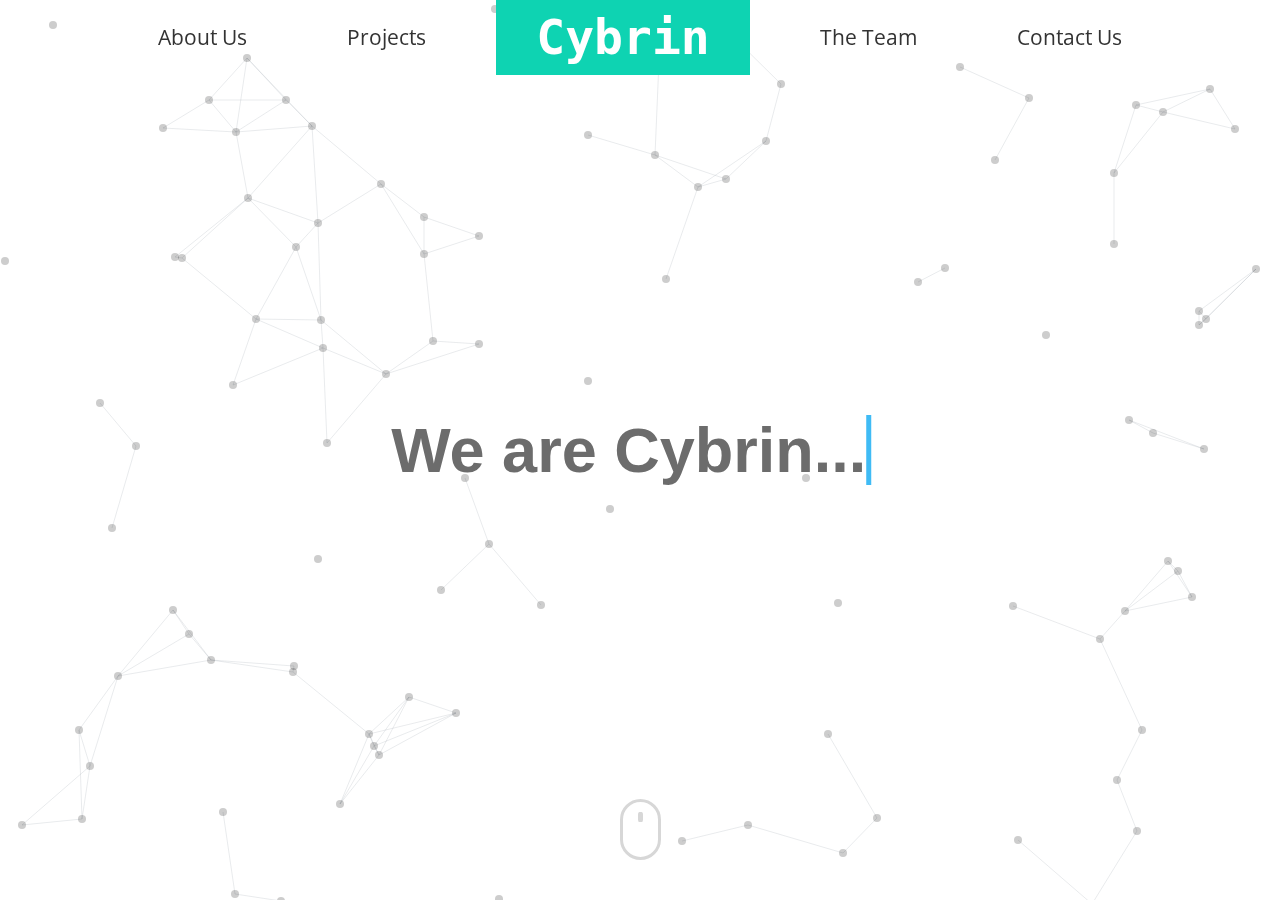
==== index.html @ 55068b62 "first commit" ====
<!DOCTYPE html>
<html>
<head>
    <meta charset="utf-8">
    <meta http-equiv="X-UA-Compatible" content="IE=edge">
    <title>Cybrin</title>
    <meta name="description" content="Cybrin is a student startup company.">
    
    <!-- Viewport meta tag for Responsive Web Design -->
    <meta name="viewport" content="width=device-width, initial-scale=1, minimal-ui">
    
    <!-- Open Graph meta tags -->
    <meta property="og:description" content="Cybrin is a student startup company for fulfilling all your technical needs.">
    <meta property="og:image" content="https://cybrin.com/img/logo.jpg">
    <meta property="og:url" content="https://cybrin.com">
    
    <!-- Font Awesome -->
    <link rel="stylesheet" href="https://pro.fontawesome.com/releases/v5.5.0/css/all.css" integrity="sha384-j8y0ITrvFafF4EkV1mPW0BKm6dp3c+J9Fky22Man50Ofxo2wNe5pT1oZejDH9/Dt" crossorigin="anonymous">
    
    <!-- Fonts -->
    <link href="https://fonts.googleapis.com/css?family=Open+Sans:400,600,700|Montserrat" rel="stylesheet" type="text/css" property="stylesheet" media="all">
    
    <!-- Favicon -->
    <link rel="icon" href="img/favicon.ico">
    <link rel="apple-touch-icon" href="img/favicon.ico">
    
    <!-- CSS -->
    <link rel="stylesheet" href="css/main.css" type="text/css">
    <link rel="stylesheet" href="css/nav.css" type="text/css">
    <link rel="stylesheet" href="css/footer-distributed.css" type="text/css">
    
    <!-- Global site tag (gtag.js) - Google Analytics -->
    <script async src="https://www.googletagmanager.com/gtag/js?id=UA-70143073-1"></script>
    <script>
        window.dataLayer = window.dataLayer || [];
        function gtag(){dataLayer.push(arguments);}
        gtag('js', new Date());
        
        gtag('config', 'UA-70143073-1');
    </script>
</head>


<body>
    <!-- Hamburger Menu (for mobile users) -->
    <div id="hamburger_a">
        <nav id="navigation_mobile_real">
            <i id="hamburger" class="fas fa-bars"></i>
        </nav>
        <div id="menu">
            <nav>
                <a class="anchor-links" onclick="scrollToElement('container1')">About Us</a>
                <a href="team.html">The Team</a>
                <a class="anchor-links" onclick="scrollToElement('container2')">Projects</a>
                <a class="anchor-links" onclick="scrollToElement('container3')">Achievements</a>
                <a class="anchor-links" onclick="scrollToElement('container4')">Contact Us</a>
                <a href="support.html">Support Us</a>
                <a href="support.html">Join Us</a>
            </nav>
    
        </div>
    </div>

    <!-- For Parallax Effect (Pure CSS) -->
    <div id="parallax-container">
    
    <!--==== NAVIGATION ====-->
    <!-- Logo -->
	<nav id="navigation_mobile">
    	<a id="pawankolhe_heading_mobile">Cybrin</a>
    </nav>
    
    <!-- Navigation Bar (for desktop browsers) -->
    <nav id="navigation">
        <a class="anchor-links" onclick="scrollToElement('container1')">About&nbsp;Us</a><!--
        --><a href="projects.html">Projects</a><!--
        --><a class="anchor-links" id="pawankolhe_heading">Cybrin</a><!--
        --><a href="team.html">The Team</a><!--
        --><a class="anchor-links" onclick="scrollToElement('container4')">Contact Us</a>

    </nav>
    
    <!--==== HEADER ====-->
    <header id="header">
    	<canvas id="canvas"></canvas>
    	
        <div id="header_quote">
            <p><a href="javascript:void(0)" class="typewrite" data-period="1200" data-type='[ "We are Cybrin...", "We hack real-world problems", "We are a student startup", "We fulfil your tech demands"]'><span class="wrap">We are Cybrin...</span></a><span class="cursor">&nbsp;</span></p>
        </div>
		<a onclick="scrollToElement('container1')">
			<div class="scroll-downs">
			  <div class="mousey">
				<div class="scroller"></div>
			  </div>
			</div>
		</a>
    </header>
    
    <!--==== ABOUT ME ====-->
    <div id="container1" class="container">
    	<div class="inner_container">
            <article class="article clearfix">
                <h2 class="title">About Us</h2><hr>
            	<img id="pawankolhe_img" alt="Cybrin" src="img/cybrin.png">
                <p>Hey there! We are <strong><span><span>Cybrin</span>&nbsp;<span></span></span></strong>, a student startup.</p><br>
				<p>We help you fulfil all your technical demands on-time and on-budget with perfection. Our multi-skilled team can make sure your products enhance your business. We care your business just like ours - Promise!</p>
				<br>
                <p>We hack real-world problems as one team!</p>
                <p>Get in touch at <a class="underline" id="aboutMeEmail" href="mailto:cybrintechnologies@gmail.com">contact@cybrin.com</a></p>
                <br>
                
                <!-- Other Profile Links -->
                <div class="buttonAboutMeBox">
                    <!-- LinkedIn -->
                    <a href="https://www.linkedin.com/in/kumaraguru7/" target="_blank"><button class="buttonAboutMe"><i class="fab fa-linkedin-in fa-lg"></i></button></a>
                    <!-- GitHub -->
				    <a href="https://github.com/hackyguru" target="_blank"><button class="buttonAboutMe"><i class="fab fa-github fa-lg"></i></button></a>
                    <a href="https://www.instagram.com/cybrintechnologies/" target="_blank" class="hideAt500"><button class="buttonAboutMe"><i class="fab fa-instagram fa-lg"></i></button></a>
                </div>
            </article>

            <!-- Parallax Images -->
            <div class="floating-icons" id="floatLayer1">
                <img src="img/icons/html-coding.svg" style="width: 400px;" />
            </div>
            <div class="floating-icons" id="floatLayer2">
                <img src="img/icons/binary-code.svg" style="width: 300px;" />
            </div>
        </div>
    </div>
    
    <!--==== MY DEV TOOLKIT ====-->
    <div id="container5" class="container">
    	<div class="inner_container">
            <article class="article clearfix">
                <h2 class="title">Appreciated By</h2><hr>
                <div class="boxes">
                    <div class="boxes_img">
                        <img class="padding_top" style="height: 80px;" src="img/icons/skcet.png">
                        <div class="overlay">&nbsp;</div>
                    </div>
                    <div class="boxes_text">
                    
                    </div>
                </div>

                <div class="boxes">
                    <div class="boxes_img">
                        <img class="padding_top" style="height: 80px;" src="img/icons/gov.png">
                        <div class="overlay">&nbsp;</div>
                    </div>
                    <div class="boxes_text">
                    
                    </div>
                </div>
				
				<!-- <div class="boxes">
                    <div class="boxes_img">
                        <img class="padding_top" style="height: 80px;" src="img/icons/react.png">
                        <div class="overlay">&nbsp;</div>
                    </div>
                    <div class="boxes_text">
                    	<p><b>Framework</b></p>
                    </div>
                </div> -->
                
                <div class="boxes">
                    <div class="boxes_img">
                        <img class="padding_top" style="height: 80px;" src="img/icons/nccipi.png">
                        <div class="overlay">&nbsp;</div>
                    </div>
                    <div class="boxes_text">
                    	
                    </div>
                </div>

                <div class="boxes">
                    <div class="boxes_img">
                        <img class="padding_top" style="height: 80px;" src="img/icons/github.png">
                        <div class="overlay">&nbsp;</div>
                    </div>
                    <div class="boxes_text">
                    	
                    </div>
                </div>


                <div class="boxes">
                    <div class="boxes_img">
                        <img class="padding_top" style="height: 80px;" src="img/icons/hackclub.png">
                        <div class="overlay">&nbsp;</div>
                    </div>
                    <div class="boxes_text">
                    	
                    </div>
                </div>
            </article>
            
       </div>
    </div>
    <!--==== PROJECTS ====-->
    <div id="container3" class="container">
    	<div class="inner_container">
        	<h2 class="title">Join us in #DevelopingIndianApps</h2><hr>
        	<div>
				<div class="box"><a href="https://bit.ly/2Vq2MyR"><img alt="#DevelopingIndianApps" src="img/Poster1.png"></a></div>
                <a href="https://bit.ly/2Vq2MyR">
                    <H1 style="color: aqua;">Register For #DevelopingIndianApps</H1>
        
            </div>

             <!-- Parallax Images -->
            <div class="floating-icons" id="floatLayer5">
                <img src="img/icons/medal.svg" style="width: 650px;" />
            </div>
            <div class="floating-icons" id="floatLayer6">
                <img src="img/icons/shining.svg" style="width: 250px;" />
            </div>
        </div>
    </div>
    
    <!--==== PROJECTS
    <div id="container2" class="container">
    	<div class="inner_container">
            <article class="article clearfix">
                <h2 class="title">Projects</h2><hr>

                <div class="boxes">
                    <div class="boxes_img">
                        <a href="https://gssoc.tech" target="_blank">
                            <img alt="Personal Website" src="img/projects/gssoc.jpg" width="300" height="300">
                            <div class="overlay">&nbsp;</div>
                        </a>
                    </div>
                    <div class="boxes_text">
                        <p>Website redesign with added features such as project search and profile lookup including score calculation based on data fetched from <b>Github REST API</b>.</p>
                    </div>
                </div>

                <div class="boxes">
                    <div class="boxes_img">
                        <a href="https://gssoc.tech" target="_blank">
                            <img alt="Personal Website" src="img/projects/gssoc.jpg" width="300" height="300">
                            <div class="overlay">&nbsp;</div>
                        </a>
                    </div>
                    <div class="boxes_text">
                        <p>Website redesign with added features such as project search and profile lookup including score calculation based on data fetched from <b>Github REST API</b>.</p>
                    </div>
                </div>
                <center><h1>And more...</h1></center>
                
            </article>

            Parallax Images
            <div class="floating-icons" id="floatLayer3">
                <img src="img/icons/rocket.svg" style="width: 1050px;" />
            </div>
            <div class="floating-icons" id="floatLayer4">
                <img src="img/icons/stars.svg" style="width: 300px;" />
            </div>
       </div>
    </div>
    
    ==== SKILLS ====-->
    <div id="container6" class="container">
    	<div class="inner_container">
            <article class="article clearfix">
                <h2 class="title">The Team</h2><hr>
				
				<div class="boxes_text">
					<p>We have an incredible team which is no less than a family - get to know us more! </p>
                </div>
                
                <a href="team.html">
                <div class="boxes">
                    <div class="boxes_text_light">
                    	<p><span>Know more about our team</span></p>
                    </div>
                </div>
                </a>
                <a href="join.html">
                    <div class="boxes">
                        <div class="boxes_text_light">
                            <p><span>Join us</span></p>
                        </div>
                    </div>
                </a>
                <a href="support.html">
                    <div class="boxes">
                        <div class="boxes_text_light">
                            <p><span>Support us</span></p>
                        </div>
                    </div>
                </a>

            
            <!-- Parallax Images -->
            <div class="floating-icons" id="floatLayer7">
                <img src="img/icons/skill.svg" style="width: 850px;" />
            </div>
        </div>
    </div>

    <div id="container4" class="container">
    	<div class="inner_container">
        
            <h2 class="title">Contact Me</h2><hr>
            
            <div class="grid-container">
                <div class="grid-child item-big">
                    <div class="grid-item-title">Message Me</div>
                    <div class="grid-item-content">
                        <form id="formRegister" name="formRegister" class="form-content" method="post" action="https://formspree.io/mvowbvaw">
                            <div class="form-row">
                                <div class="form-group">
                                    <label>Your Name</label>
                                    <input type="text" id="fm-name-1" name="_name" pattern="[a-zA-Z\s]+">
                                </div>
                                <div class="form-group">
                                    <label>Your Email*</label>
                                    <input type="email" id="fm-email" name="_replyto" pattern="[a-z0-9._%+-]+@[a-z0-9.-]+\.[a-z]{2,4}" required>
                                </div>
                            </div>
                            <div class="form-row">
                                <div class="form-group">
                                    <label>Message*</label>
                                    <textarea name="message" rows="3" required></textarea>
                                </div>
                            </div>
                            <div class="form-row">
                                <div class="form-group">
                                    <button id="fm-submit" class="form-button" type="submit">Send</button>
                                </div>
                            </div>
                        </form>
                    </div>
                </div>
                <div class="grid-right-item grid-child item-email">
                    <div class="grid-item-title">Email</div>
                    <div class="grid-item-content">
                        <a class="grid-item-content-text underline" href="mailto:cybrintechnologies@gmail.com">contact@cybrin.com</a>
                        <img class="grid-item-icon" src="img/icons/email.svg">
                    </div>
                </div>
                <div class="grid-child grid-right-item item-phone">
                    <div class="grid-item-title">Phone</div>
                    <div class="grid-item-content">
                        <a class="grid-item-content-text underline" href="tel:+919486447649">+91-9486447649</a>
                        <img class="grid-item-icon" src="img/icons/phone.svg">
                    </div>
                </div>
                <div class="grid-child grid-right-item item-city">
                    <div class="grid-item-title">Let's Grab A Coffee</div>
                    <div class="grid-item-content">
                        <span class="grid-item-content-text">Coimbatore, India</span>
                        <img class="grid-item-icon" src="img/icons/location.svg">
                    </div>
                </div>
            </div>
         </div>
    </div>
    
    <!--==== EMPTY BLUE SPACE ====-->
	<div id="container7" class="container">
    	<div class="inner_container">
    		<div class="social">
			</div>
        </div>
    </div>
    
    <!--==== FOOTER ====-->
    <footer class="footer-distributed">
        <div class="footer-right">
            <a href="https://www.facebook.com/" target="_blank"><i class="fab fa-facebook"></i></a>
            <a href="https://twitter.com/" target="_blank"><i class="fab fa-twitter"></i></a>
            <a href="https://dribbble.com/" target="_blank"><i class="fab fa-dribbble"></i></a>
            <a href="https://www.instagram.com/cybrintechnologies/" target="_blank"><i class="fab fa-instagram"></i></a>
            <a href="https://www.youtube.com/" target="_blank"><i class="fab fa-youtube"></i></a>
            <a href="https://www.linkedin.com/in/kumaraguru7/" target="_blank"><i class="fab fa-linkedin"></i></a>
            <a href="https://github.com/hackyguru target="_blank"><i class="fab fa-github"></i></a>
            <!--<a href="https://www.freecodecamp.org/" target="_blank"><i class="fab fa-free-code-camp"></i></a>
            <a href="https://codepen.io/" target="_blank"><i class="fab fa-codepen"></i></a>
            <a href="https://www.hackerrank.com/" target="_blank"><i class="fab fa-hackerrank"></i></a>-->
        </div>
        <div class="footer-left">
            <p>Copyright (C) 2020 - Handcrafted with ♥ by Team Cybrin</p>
        </div>
    </footer>
    </div>

    <!-- Back to Top button -->
    <a onclick="scrollToElement('header')" class="anchor-links">
        <nav id="go_to_top_button">
            <i class="fas fa-arrow-up fa-lg"></i>
        </nav>
    </a>

    <!--==== SCRIPTS ====-->
    <script src="https://code.jquery.com/jquery-3.4.1.min.js" integrity="sha256-CSXorXvZcTkaix6Yvo6HppcZGetbYMGWSFlBw8HfCJo=" crossorigin="anonymous"></script>
    <script src="js/common.js"></script>
    <script src="js/canvas.js"></script>
</body>
</html>
---- css/main.css ----
* {
    margin: 0;
    padding: 0;
    font-size: 1rem;
    box-sizing: border-box;
    z-index: 1;
    outline: none;
}

html,
body {
    height: 100%;
    width: 100%;
    font-family: 'Open Sans', sans-serif;
    font-size: 1em;
    position: relative;
    scroll-behavior: smooth;
    overflow-y: hidden;
}

::-moz-selection { /* Code for Firefox */
    color: #fff;
    background: #3FBBF5;
}

::selection {
    color: #fff;
    background: #3FBBF5;
}

a {
    cursor: pointer;
}

/* Parallax Effect */
#parallax-container {
    position: relative;
    width: 100%;
    height: 100%;
    overflow-x: hidden;
    perspective: 8px;
    perspective-origin: 15%;
    transform-style: preserve-3d;
    scroll-behavior: smooth;
}

/********************************************** INDEX.CSS *********************************************/
#canvas {
    width: 100%;
    height: 100%;
    position: absolute;
    left: 0;
    top: 0;
    float: left;
    z-index: -5;
    pointer-events: none;
    margin-left: 100;
    margin-right: 100;
}

a {
    text-decoration: none;
}

.underline:hover {
    border-bottom: 2px dotted;
}

.anchor-links {
    z-index: 100;
}

.clearfix {
    overflow: auto;
}

h3 {
    display: inline;
}

/************** CONTAINERS *************/
.container {
    position: relative;
    -moz-transition: all .2s ease-in-out;
    -webkit-transition: all .2s ease-in-out;
    -o-transition: all .2s ease-in-out;
    transition: all .2s ease-in-out;
    overflow-x: hidden;
    overflow-y: hidden;
    z-index: -4;
}

.inner_container {
    position: relative;
    width: auto;
    margin: 0 auto;
    max-width: 1322px;
    padding-top: 70px;
    padding-bottom: 80px;
    overflow: visible;
    z-index: 10;
}

/******* HEADER *******/
#header {
    position: relative;
    height: 100vh;
    width: 100%;
    display: flex;
    justify-content: center;
    align-items: flex-end;
    -moz-transition: all .2s ease-in-out;
    -webkit-transition: all .2s ease-in-out;
    -o-transition: all .2s ease-in-out;
    transition: all .2s ease-in-out;
    overflow-x: hidden;
    -webkit-box-shadow: 0 5px 50px 0 rgba(0, 0, 0, 0.3);
    -moz-box-shadow: 0 5px 50px 0 rgba(0, 0, 0, 0.3);
    box-shadow: 0 5px 50px 0 rgba(0, 0, 0, 0.3);
}

#header_quote {
    position: absolute;
    top: 50%;
    left: 50%;
    font-family: Arial, Helvetica, sans-serif;
    -ms-transform: translate(-50%, -50%);
    -webkit-transform: translate(-50%, -50%);
    transform: translate(-50%, -50%);
    z-index: 50;
}

#header_quote p, #header_quote .typewrite .wrap, #header_quote .cursor {
    color: #6C6C6C;
    font-size: 7vh;
    font-weight: bold;
	display: inline;
}

#header_quote .cursor{
	border-left: 0.09em solid #3FBBF5;
	animation: blink 1s infinite;
	margin: 0;
	padding: 0;
}

@keyframes blink {
	0% {opacity: 0;}
	50% {opacity: 1;}
	100% {opacity: 0;}
}

#counter {
	border: 3px solid #CACACA;
	color: #AFAFAF;
	font-weight: bold;
	margin: 20px;
	margin-bottom: 40px;
	padding: 10px;
	border-radius: 12px;
}

.scroll-downs {
	margin-bottom: 40px;
}

.mousey {
  	width: 5px;
  	padding: 10px 15px;
  	height: 35px;
  	border: 3px solid #CACACA;
  	border-radius: 25px;
  	opacity: 0.75;
  	box-sizing: content-box;
}

.scroller {
  	width: 5px;
  	height: 10px;
  	border-radius: 25%;
  	background-color: #CACACA;
  	animation-name: scroll;
  	animation-duration: 1.5s;
  	animation-timing-function: cubic-bezier(.15,.41,.69,.94);
  	animation-iteration-count: infinite;
}

@keyframes scroll {
  	0% { opacity: 0; }
  	10% { transform: translateY(0); opacity: 1; }
  	100% { transform: translateY(15px); opacity: 0;}
}

/******* ABOUT ME *******/
#container1 {
    height: auto;
    width: 100%;
	background: #03A9F4; /* For browsers that do not support gradients */
	background: -webkit-linear-gradient(90deg, #00eeb2, #03c4ca); /* For Safari 5.1 to 6.0 */
	background: -o-linear-gradient(90deg, #00eeb2, #03c4ca); /* For Opera 11.1 to 12.0 */
	background: -moz-linear-gradient(90deg, #00eeb2, #03c4ca); /* For Firefox 3.6 to 15 */
    background: linear-gradient(90deg, #00eeb2, #03c4ca); /* Standard syntax */
    overflow-y: hidden;
}

#container1 .title {
    color: #383838;
}

#container1 .inner_container hr {
    width: 100px;
	height: 6px;
    color: #6CCFFF;
    background-color: #6CCFFF;
    margin-right: auto;
}

.overlay {
    height: 100%;
    width: 100%;
    background-color: rgba(255, 255, 255, 0.00);
    position: absolute;
    left: 0;
    top: 0;
    z-index: 40;
    -moz-transition: all .2s ease-in-out;
    -webkit-transition: all .2s ease-in-out;
    -o-transition: all .2s ease-in-out;
    transition: all .2s ease-in-out;
    user-select: none;
}

#container1 .article p {
    color: #FFF;
    font-size: 1.1rem;
    line-height: 150%;
}

#pawankolhe_img {
    width: 260px;
    height: auto;
    margin-left: 40px;
    float: right;
    margin-top: 0;
    margin-right: 0;
    margin-bottom: 20px;
	-webkit-box-shadow: 0 10px 38px 0 rgba(0, 0, 0, 0.3);
    -moz-box-shadow: 0 10px 38px 0 rgba(0, 0, 0, 0.3);
    box-shadow: 0 10px 38px 0 rgba(0, 0, 0, 0.3);
    border-radius: 20px;
    transition: 0.2s ease;
    user-select: none;
}

#pawankolhe_img:hover {
    transform: translateY(-4px);
    -webkit-box-shadow: 0 0 38px 0 rgba(0, 0, 0, 0.3);
    -moz-box-shadow: 0 0 38px 0 rgba(0, 0, 0, 0.3);
    box-shadow: 0 15px 38px 2px rgba(0, 0, 0, 0.3);
}

#container1 .article p strong {
    font-size: 1.2rem;
}

.buttonAboutMeBox {
    margin-top: 10px;
}

.buttonAboutMe {
	border: 5px solid #6cffda;
    color: #C0EAFF;
    padding: 15px 32px;
    text-align: center;
    text-decoration: none;
    display: inline-block;
    font-size: 16px;
	font-weight: bold;
	border-radius: 12px;
	background-color: rgba(255,255,255,0.00);
	margin-right: 15px;
	margin-bottom: 15px;
    cursor: pointer;
}

.buttonAboutMe:hover {
    background-color: rgba(0,0,0,0.15);
    color: white;
}

#aboutMeEmail {
	color: #FFFFFF;
	font-weight: bold;
}

.floating-icons {
    z-index: -1;
    user-select: none;
}

#floatLayer1 {
    position: absolute;
    top: 170px;
    left: calc(-300px - 15%);
    opacity: 0.2;
    transform: translateZ(-4px);
    transform-style: preserve-3d;
    transition: 0.8s ease;
}

#floatLayer1:hover {
    opacity: 0.4;
}

#floatLayer2 {
    position: absolute;
    top: 200px;
    right: -410px;
    opacity: 0.1;
    transform: translateZ(-1px);
    transform-style: preserve-3d;
    transition: 0.8s ease;
}

/******* WANT SOMETHING DONE? *******/
#container5 {
    position: relative;
    height: auto;
    width: 100%;
    text-align: center;
    -webkit-box-shadow: 0 5px 50px 0 rgba(0, 0, 0, 0.3);
    -moz-box-shadow: 0 5px 50px 0 rgba(0, 0, 0, 0.3);
    box-shadow: 0 5px 50px 0 rgba(0, 0, 0, 0.3);
}

#container5 .title {
    color: #3FBBF5;
    text-align: center;
}

#container5 .inner_container hr {
    width: 90px;
	height: 6px;
    color: #D6D8DA;
	background-color: #D6D8DA;
    margin-left: auto;
    margin-right: auto;
    margin-bottom: 40px;
}

#container5 .boxes {
    width: 250px;
    height: auto;
    margin: 15px auto;
    display: inline-block;
    overflow: hidden;
    text-align: center;
    background-color: #FFF;
    margin-top: 0;
    margin-bottom: 0;
    margin-left: 0;
    margin-right: 0;
    vertical-align: middle;
    -webkit-transition: -webkit-transform .2s ease-out;
    -moz-transition: -moz-transform .2s ease-out;
    -o-transition: -o-transform .2s ease-out;
    -ms-transition: -ms-transform .2s ease-out;
    transition: transform .2s ease-out;
}

#container5 .boxes .boxes_img {
    width: auto;
    height: 75%;
    position: relative;
}

#container5 .boxes .boxes_img i {
    padding-top: 20px;
    padding-right: 50px;
    padding-left: 50px;
    font-size: 5rem;
}

#container5 .boxes:hover {
    -webkit-transform: scale(1.1);
    -moz-transform: scale(1.1);
    -o-transform: scale(1.1);
    transform: scale(1.1);
}

#container5 .boxes .boxes_img:hover .overlay {
    background-color: rgba(255, 255, 255, 0.30);
    -moz-transition: all .2s ease-in-out;
    -webkit-transition: all .2s ease-in-out;
    -o-transition: all .2s ease-in-out;
    transition: all .2s ease-in-out;
}

#container5 .boxes .boxes_text {
    width: auto;
    height: auto;
    padding: 20px;
    color: #575757;
    line-height: 150%;
}

#container5 .boxes .boxes_text p {
    color: #696969;
}

#container5 .boxes .boxes_text p b {
    font-size: 1.1rem;
}

.color-android {
    color: #A4C639;
}

.color-wordpress {
    color: #0087BE;
}

.color-picture-o {
    color: #FFB74D;
}

.color-video-camera {
    color: #e57373;
}

/******* SKILLS *******/
#container6 {
    height: auto;
    width: 100%;
	background: #00eeb2; /* For browsers that do not support gradients */
	background: -webkit-linear-gradient(90deg, #00eeb2, #03c4ca); /* For Safari 5.1 to 6.0 */
	background: -o-linear-gradient(90deg, #00eeb2, #03c4ca); /* For Opera 11.1 to 12.0 */
	background: -moz-linear-gradient(90deg, #00eeb2, #03c4ca); /* For Firefox 3.6 to 15 */
	background: linear-gradient(90deg, #00eeb2, #03c4ca); /* Standard syntax */
    color: #FFF;
}

#container6 li {
    font-size: 1.3rem;
}

#container6 .title {
    color: #222221;
}

#container6 .inner_container hr {
    width: 150px;
	height: 6px;
    color: #6CCFFF;
    background-color: #6CCFFF;
    margin-right: auto;
}

#container6 p {
    color: #FFF;
}

#container6 .boxes {
    width: auto;
    height: auto;
    margin: 15px auto;
    display: inline-block;
    overflow: hidden;
    text-align: center;
    margin-top: 7px;
    margin-bottom: 7px;
    margin-left: 7px;
    margin-right: 7px;
    vertical-align: middle;
    background-color: rgba(0, 0, 0, 0.00);
    -webkit-transition: -webkit-transform .2s ease-out;
    -moz-transition: -moz-transform .2s ease-out;
    -o-transition: -o-transform .2s ease-out;
    -ms-transition: -ms-transform .2s ease-out;
    transition: transform .2s ease-out;
}

#container6 .boxes:hover {
    -webkit-transform: scale(1.05);
    -moz-transform: scale(1.05);
    -o-transform: scale(1.05);
    transform: scale(1.05);
}

#container6 .boxes_text {
	display: block;
	width: auto;
    height: auto;
    padding-top: 30px;
    padding-bottom: 10px;
    padding-left: 10px;
    padding-right: 0px;
    color: #fff;
    line-height: 150%;
    font-weight: 700;
	text-align: left;
}

#container6 .boxes_text p {
	font-size: 1.3rem;
}

#container6 .boxes .boxes_text_light {
    width: auto;
    height: auto;
    padding-top: 5px;
    padding-bottom: 5px;
    padding-left: 30px;
    padding-right: 30px;
    color: #fff;
    line-height: 150%;
    font-weight: 700;
}

#container6 .boxes .boxes_text_light {
    background-color: #FFF;
    border-radius: 15px;
}

#container6 .boxes .boxes_text_light p {
    font-weight: 600;
    padding-top: 4px;
    padding-bottom: 7px;
    color: #797979;
}

#container6 .inner_container hr {
	margin-bottom: 10px;
}

#floatLayer7 {
    position: absolute;
    top: 200px;
    right: -900px;
    opacity: 0.1;
    transform: translateZ(-7px);
    transform-style: preserve-3d;
    transition: 0.8s ease;
}

/******* PROJECTS *******/
#container2 {
    position: relative;
    height: auto;
    width: 100%;
    text-align: center;
    -webkit-box-shadow: 0 5px 50px 0 rgba(0, 0, 0, 0.3);
    -moz-box-shadow: 0 5px 50px 0 rgba(0, 0, 0, 0.3);
    box-shadow: 0 5px 50px 0 rgba(0, 0, 0, 0.3)
}

#container2 .title {
    color: #3FBBF5;
    text-align: center;
}

#container2 .inner_container hr {
    width: 90px;
	height: 6px;
    color: #D6D8DA;
	background-color: #D6D8DA;
    margin-left: auto;
    margin-right: auto;
    margin-bottom: 40px;
}

#container2 .boxes {
    width: 300px;
    height: auto;
    margin: 15px auto;
    display: inline-block;
    overflow: hidden;
    text-align: center;
    background-color: #FFF;
    margin-top: 30px;
    margin-bottom: 30px;
    margin-left: 30px;
    margin-right: 30px;
    vertical-align: middle;
    -webkit-box-shadow: 0 10px 38px 0 rgba(0, 0, 0, 0.3);
    -moz-box-shadow: 0 10px 38px 0 rgba(0, 0, 0, 0.3);
    box-shadow: 0 10px 38px 0 rgba(0, 0, 0, 0.3);
    border-radius: 10px;
    transition: 0.2s ease;
}

#container2 .boxes:hover {
    transform: translateY(-4px);
    -webkit-box-shadow: 0 0 38px 0 rgba(0, 0, 0, 0.3);
    -moz-box-shadow: 0 0 38px 0 rgba(0, 0, 0, 0.3);
    box-shadow: 0 15px 38px 2px rgba(0, 0, 0, 0.3);
}

#container2 .boxes .boxes_img {
    width: auto;
    height: 75%;
    position: relative;
	background-color: #FDD835;
}

#container2 .boxes .boxes_img img {
    width: 100%;
    height: 100%;
}

#container2 .boxes .boxes_img:hover .overlay {
    background-color: rgba(255, 255, 255, 0.30);
    -moz-transition: all .2s ease-in-out;
    -webkit-transition: all .2s ease-in-out;
    -o-transition: all .2s ease-in-out;
    transition: all .2s ease-in-out;
}

#container2 .boxes .boxes_text {
    width: auto;
    height: auto;
    padding: 20px;
    color: #575757;
    line-height: 150%;
}

#floatLayer3 {
    position: absolute;
    top: 800px;
    right: -300%;
    opacity: 0.1;
    transform: translateZ(-20px);
    transform-style: preserve-3d;
    transition: 0.8s ease;
}

#floatLayer4 {
    position: absolute;
    bottom: 800px;
    left: -100px;
    opacity: 0.2;
    transform: translateZ(-10px);
    transform-style: preserve-3d;
    transition: 0.8s ease;
}

/******* CERTIFICATIONS *******/
#container3 {
    height: auto;
    width: 100%;
    background-color: #292C2F;
	text-align: center;
}

#container3 .title {
    color: #FDD835;
    text-align: center;
}

#container3 .inner_container hr {
    width: 100px;
	height: 6px;
    color: #43484D;
	background-color: #43484D;
    margin-left: auto;
    margin-right: auto;
}

#container3 .box {
    width: 450px;
	padding: 0px 25px;
	display: inline-block;
	vertical-align: middle;
    margin-bottom: 35px;
	-moz-transition: all .2s ease-in-out;
    -webkit-transition: all .2s ease-in-out;
    -o-transition: all .2s ease-in-out;
    transition: all .2s ease-in-out;
}

#container3 .box:hover {
	transform: scale(0.97);
}

#container3 .box img {
    width: 100%;
    height: auto;
    border-radius: 20px;
	-webkit-box-shadow: 0 0 38px 0 rgba(0, 0, 0, 0.3);
    -moz-box-shadow: 0 0 38px 0 rgba(0, 0, 0, 0.3);
    box-shadow: 0 0 38px 0 rgba(0, 0, 0, 0.3);
}

.padding_top {
	margin-top: 30px;
}

#floatLayer5 {
    position: absolute;
    top: 290px;
    left: -300px;
    opacity: 0.1;
    transform: translateZ(-5px);
    transform-style: preserve-3d;
    transition: 0.8s ease;
}
#floatLayer5:hover {
    opacity: 0.2;
}

#floatLayer6 {
    position: absolute;
    bottom: 100px;
    right: calc(-150px - 15%);
    opacity: 0.05;
    transform: translateZ(-2px);
    transform-style: preserve-3d;
    transition: 0.8s ease;
}

/******* CONTACT ME *******/
#container4 {
    height: auto;
    width: 100%;
    background-color: #FFF;
    overflow: hidden;
    position: relative;
}

#container4 .title {
    color: #252525;
}

#container4 .inner_container {
	overflow: hidden;
}

#container4 .inner_container hr {
    width: 90px;
	height: 6px;
    color: #D6D8DA;
    background-color: #D6D8DA;
    margin-right: auto;
}

#container4 .inner_container .article .subtitle hr {
	height: 3px;
    text-align: left;
    margin-bottom: 0;
}

.subtitle i {
    font-size: 1rem;
}

/* GRID Start */
.grid-container {
    color: #fff;
    display: grid;
    grid-template-columns: 6fr 4fr;
    grid-template-rows: auto;
    grid-template-areas:
        "form email"
        "form phone"
        "form city";
    gap: 30px 60px;
    margin-top: 60px;
}

.grid-child {
    overflow: hidden;
    transition: 0.2s ease;
    border-radius: 8px;
}

.grid-child:hover {
    transform: translateY(-3px);
}

.item-big {
    grid-area: form;
    border-radius: 8px;
}

.item-city {
    grid-area: city;
}

.item-email {
    grid-area: email;
}

.item-phone {
    grid-area: phone;
}

.grid-item-title {
    text-transform: uppercase;
    letter-spacing: 0.5ch;
    font-family: Arial, Helvetica, sans-serif;
    font-weight: bold;
    padding: 10px 10px 10px 10px;
    background-color: #fff;
    color: #303030;
}

.grid-item-content {
    padding: 25px 25px 25px 25px;
    font-family: Arial, Helvetica, sans-serif;
    font-size: 1.5rem;
    background: #03c4ca; /* For browsers that do not support gradients */
	background: -webkit-linear-gradient(45deg, #00eeb2, #03c4ca); /* For Safari 5.1 to 6.0 */
	background: -o-linear-gradient(45deg, #00eeb2, #03c4ca); /* For Opera 11.1 to 12.0 */
	background: -moz-linear-gradient(45deg, #00eeb2, #03c4ca); /* For Firefox 3.6 to 15 */
    background: linear-gradient(45deg, #00eeb2, #03c4ca); /* Standard syntax */
    border-radius: 8px;
    position: relative;
}

.grid-item-content-text {
    font-family: Arial, Helvetica, sans-serif;
    text-decoration: none;
    color: #fff;
    font-size: 1.5rem;
}

.item-big .grid-item-content {
    padding: 25px 40px 25px 40px;
}

.grid-item-icon {
    position: absolute;
    bottom: -5px;
    right: 5px;
    width: 70px;
    opacity: 0.3;
}
/* GRID End */

/* FORM Start */
.form-content{
	margin-top: 20px;
}

::placeholder {
	color: #000000;
    opacity: 0.20; /* Firefox */
}

.form-row{
	display: flex;
	align-items: flex-start;
}

.form-group {
	display: flex;
	flex-wrap: wrap;
	justify-content: space-between;
	margin-bottom: 20px;
	margin-right: 30px;
	flex: 1;
}

.form-group:last-child {
	margin-right: 0px;
}

label {
	display: block;
	margin-bottom: 10px;
	color: rgb(255, 255, 255);
	font-size: 12px;
	font-weight: 500;
	line-height: 1;
	text-transform: uppercase;
	letter-spacing: 0.2rem;
}

input {
	outline: none;
	display: block;
	background: #ffffff;
	border: 3px solid #F2F2F2;
	width: 100%;
	border-radius: 4px;
	padding: 15px 20px;
	color: rgba(0, 0, 0, 0.6);
	font-size: 1.1rem;
	font-weight: 500;
	transition: 0.2s ease;
}

input:focus, textarea:focus{
	color: rgba(0, 0, 0, 0.8);
	border: 3px solid #ECB500;
}

textarea{
	outline: none;
	display: block;
	border-color: #008CBA;
	border-style: solid;
    width: 100%;
    border: 3px solid #F2F2F2;
	border-radius: 3px;
	padding: 20px 15px;
	margin-bottom: 5px;
	transition: 0.2s ease;
    resize: none;
    font-family: Arial, Helvetica, sans-serif;
}

input:focus::-webkit-input-placeholder { color:transparent; }
input:focus:-moz-placeholder { color:transparent; } /* FF 4-18 */
input:focus::-moz-placeholder { color:transparent; } /* FF 19+ */
input:focus:-ms-input-placeholder { color:transparent; } /* IE 10+ */
/* FORM End */

/* BUTTON Start */
.form-button {
    width: 100%;
	outline: none;
	background: #74D3FF;
	border: 0;
	border-radius: 4px;
	padding: 20px 20px;
	color: #FFFFFF;
	font-weight: bold;
	text-transform: uppercase;
	cursor: pointer;
	font-size: 1.1rem;
}

.form-button:hover {
	background-color: rgb(133, 216, 255);
}

.form-button:active {
	transform: translateY(2px);
}
/* BUTTON End */

/******* EMPTY BLUE SPACE *******/
#container7 {
    height: auto;
    width: 100%;
	background: #03c4ca; /* For browsers that do not support gradients */
	background: -webkit-linear-gradient(90deg, #00eeb2, #03c4ca); /* For Safari 5.1 to 6.0 */
	background: -o-linear-gradient(90deg, #00eeb2, #03c4ca); /* For Opera 11.1 to 12.0 */
	background: -moz-linear-gradient(90deg, #00eeb2, #03c4ca); /* For Firefox 3.6 to 15 */
	background: linear-gradient(90deg, #00eeb2, #03c4ca); /* Standard syntax */
    color: #FFF;
}

#container7 .inner_container {
    padding-top: 0px;
    padding-bottom: 0px;
    text-align: center;
}

#container7 .inner_container .social {
    margin: 0 auto;
    display: inline-block;
    padding-top: 5px;
    padding-bottom: 5px;
    padding-left: 5px;
    padding-right: 5px;
}

/********************* FORMATTING ************************/

.title {
    font-size: 3rem;
    font-family: 'Open Sans', sans-serif;
}

.inner_container hr {
    border-style: solid;
    margin-top: 10px;
    margin-bottom: 30px;
}

.article {
    overflow: visible;
}

.article p {
    color: #474747;
}

/********************* TOOLTIP ************************/
.tooltip {
    position: relative;
    display: inline-block;
    border-bottom: 1px dotted #000;
}

.tooltip .tooltiptext {
    visibility: hidden;
    width: 120px;
    background-color: #000;
    color: #fff;
    text-align: center;
    border-radius: 6px;
    padding: 7px 0;
    position: absolute;
    z-index: 1;
    bottom: 125%;
    left: 50%;
    margin-left: -60px;
    font-family: Arial, Helvetica, sans-serif;
}

.tooltip .tooltiptext::after {
    content: "";
    position: absolute;
    top: 100%;
    left: 50%;
    margin-left: -5px;
    border-width: 5px;
    border-style: solid;
    border-color: #000 transparent transparent transparent;
}

.tooltip:hover .tooltiptext {
    visibility: visible
}

/********************* MEDIA QUERIES ************************/
@media(max-width:1450px) {
    .inner_container {
        max-width: 945px;
    }
}

@media(min-width:1094px){
    ::-webkit-scrollbar-track {
        border-radius: 0px;
        background-color: rgba(248, 248, 248, 0.2);
    }
    
    ::-webkit-scrollbar {
        width: 12px;
        background-color: #F5F5F5;
    }
    
    ::-webkit-scrollbar-thumb {
        border-radius: 0px;
        background-color: rgb(180, 180, 180);
    }
    
    ::-webkit-scrollbar-thumb:hover {
        border-radius: 0px;
        background-color: rgb(61, 186, 244, 0.8);
    }
}

@media(max-width:1093px) {
    .container {
        padding-left: 6%;
        padding-right: 6%;
    }
    .form-row{
		display: block;
    }
    .form-group{
		margin-right: 0px;
    }
    .grid-container {
        grid-template-columns: 5fr 5fr;
    }
    .grid-item-icon {
        opacity: 0.1;
    }
}

@media(max-width:820px) {
    .article_container4 {
        width: 100%;
        float: inherit;
        display: block;
    }
    #container4 div .article section {
        width: 100%;
    }
    .grid-container {
        grid-template-columns: 1fr;
        grid-template-areas:
            "email"
            "phone"
            "city"
            "form"
            "form"
            "form";
        gap: 20px 30px;
        margin-top: 60px;
    }
    .grid-item-icon {
        opacity: 0.3;
    }
}

@media(max-width:770px) {
    #header {
        height: 90vh;
    }
    .title,
    #container1 .inner_container hr,
    #container3 .inner_container hr,
    #container4 .inner_container hr,
    #container6 .inner_container hr,
    .article_container4 section {
        text-align: center;
        margin-left: auto;
        margin-right: auto;
    }
    #container1 .inner_container hr,
    #container6 .inner_container hr{
		color: #5EBDEB;
		background-color: #5EBDEB;
    }
    .article_container4 .subtitle {
        padding-bottom: 10px;
        margin-top: 40px;
        margin-left: 0;
        font-size: 1.4rem;
        color: #3B3B3B;
    }
    #pawankolhe_img {
        display: block;
        float: none;
        margin: 0 auto;
        margin-bottom: 30px;
		border-radius: 50%;
    }
    #container6 article {
        text-align: center;
    }
	#container6 .boxes_text {
		text-align: center;
	}
	.buttonAboutMeBox {
		text-align: center;
		margin-top: 10px;
	}
}

@media(max-width:680px) {
    #container2 .boxes {
        margin-left: 0;
        margin-right: 0;
    }
    #container5 .boxes {
        margin-left: 0;
        margin-right: 0;
    }
}

@media(max-width:500px) {
    .title {
        font-size: 2.3rem;
    }
    #pawankolhe_img {
        width: 180px;
    }
    .container {
        padding-left: 30px;
        padding-right: 30px;
    }
    .hideAt500 {
        display: none;
    }
    #container3 .box {
        width: 100%;
    }
    #header_quote {
        width: 85%;
    }
    .grid-item-icon {
        opacity: 0.2;
    }
}

@media(max-width:400px) {
    .article_container4 .email {
        font-size: .9em;
    }
    .grid-item-content-text {
        font-size: 1.25rem;
    }
}

@media(max-width:355px) {
    #container2 .boxes {
        width: 100%;
    }
    #container5 .boxes {
        width: 100%;
    }
}
---- css/nav.css ----
/********* NAV BAR *********/
#navigation,
#navigation_mobile {
    position: absolute;
    top: 9px;
    left: 0;
    right: 0;
    width: auto;
    margin: 0 auto;
    text-align: center;
    text-decoration: none;
    color: #FFF;
    -webkit-user-select: none;
    -moz-user-select: none;
    -ms-user-select: none;
    -o-user-select: none;
    user-select: none;
    z-index: 4;
}

#navigation a,
#navigation_mobile a {
    padding-right: 50px;
    padding-left: 50px;
    padding-top: 10px;
    padding-bottom: 10px;
    text-decoration: none;
    color: #333;
    font-size: 1.3em;
    -moz-transition: all .2s ease-in-out;
    -webkit-transition: all .2s ease-in-out;
    -o-transition: all .2s ease-in-out;
    transition: all .2s ease-in-out;
    vertical-align: middle;
}

#navigation #pawankolhe_heading,
#navigation_mobile #pawankolhe_heading_mobile {
    padding-right: 40px;
    padding-left: 40px;
    padding-top: 10px;
    padding-bottom: 10px;
    margin-left: 20px;
    margin-right: 20px;
    color: #ffffff;
    font-family: monospace;
    background-color: #0ed3b2;
    font-weight: bold;
    font-size: 3em;
    z-index: 10;
}

#navigation a:hover,
#navigation_mobile a:hover {
    color: #B1B1B1;
}

#navigation:hover #pawankolhe_heading,
#navigation_mobile:hover #pawankolhe_heading_mobile {
    color: #FFF;
    background-color: rgba(0, 0, 0, 0.50);
}

#navigation #pawankolhe_heading:hover,
#navigation_mobile #pawankolhe_heading_mobile:hover {
    color: #0ed3b2;
    background-color: #ffffff;
    cursor: default;
}

#navigation_mobile {
    display: none;
}

#navigation_mobile_real {
    position: fixed;
    top: 0;
    right: 0;
    display: none;
    transform: none;
    width: auto;
    height: auto;
    text-align: center;
    text-decoration: none;
    padding: 16px;
    padding-right: 6%;
    z-index: 400;
    color: #C3C3C3;
    transition: visibility 0s, opacity .3s linear;
}

#navigation_mobile_real i {
    font-size: 3rem;
    z-index: 200;
}

.white i {
    -moz-transition: all .2s ease-in-out;
    -webkit-transition: all .2s ease-in-out;
    -o-transition: all .2s ease-in-out;
    transition: all .2s ease-in-out;
    color: #FFF;
}

.disappear {
    visibility: hidden;
    opacity: 0;
}

.appear {
    visibility: visible;
    opacity: 1;
}

#go_to_top_button {
    position: fixed;
    visibility: hidden;
    opacity: 0;
    bottom: 3%;
    right: 6%;
    text-align: center;
    text-decoration: none;
    padding: 10px;
    z-index: 50;
    color: rgba(255, 255, 255, 0.85);
    background-color: rgba(255, 255, 255, 0.15);
    border-radius: 10px;
	box-shadow: 0px 5px 10px 0px rgba(0, 0, 0, 0.25);
    transition: all 0.2s ease;
}

#go_to_top_button:hover {
    box-shadow: 0px 10px 15px 0px rgba(0, 0, 0, 0.25);
    transform: translateY(-3px);
}

#go_to_top_button:active {
    box-shadow: 0px 3px 5px 0px rgba(0, 0, 0, 0.25);
    transform: translateY(3px);
}

#go_to_top_button i {
    font-size: 2.5rem;
	color: #74d3ff;
}

#menu {
    width: 100%;
    height: 100%;
    position: fixed;
    top: 0;
    right: 0;
    background-color: rgba(13, 178, 255, 0.95);
    text-align: center;
    display: none;
    z-index: 100;
    padding-top: 5px;
    padding-bottom: 5px;
}

#menu nav a {
    width: auto;
    display: block;
    padding: 17px 10px;
    text-decoration: none;
    font-size: 1.5em;
    color: #FFF;
    font-family: Arial, Helvetica, sans-serif;
	border-bottom: 1px solid rgba(129, 197, 255, 0.98);
}

#menu nav a:last-child {
	border-bottom: none;
}


#menu nav {
    position: absolute;
    top: 50%;
    left: 50%;
    -ms-transform: translate(-50%, -50%);
    -webkit-transform: translate(-50%, -50%);
    transform: translate(-50%, -50%);
}

#navigation_mobile_real i {
    z-index: 300;
}

#hamburger {
    transition: .2s;
    -webkit-transform: scale(1.1);
    -moz-transform: scale(1.1);
    -o-transform: scale(1.1);
    transform: scale(1.1);
}

/********* ANIMATION *********/
.rotate {
    -webkit-transform: scale(1) !important;
    -moz-transform: scale(1) !important;
    -o-transform: scale(1) !important;
    transform: scale(1) !important;
}

/********* MEDIA QUERIES *********/

@media(max-width:850px) {
    #navigation_mobile {
        position: absolute;
        top: 18px;
        left: 18px;
        display: inline-block;
        width: 82px;
        margin: 0;
        height: auto;
        text-align: left;
        text-decoration: none;
        color: #FFF;
        z-index: 4;
    }
    #navigation_mobile_real {
        display: block;
    }
    #navigation_mobile #pawankolhe_heading_mobile {
        display: inline-block;
        padding-top: 10px;
        padding-right: 25px;
        padding-left: 25px;
        padding-bottom: 10px;
        margin-bottom: 10px;
        margin: 0;
        font-family: monospace;
    }
    #navigation a,
    #navigation_mobile a {
        display: block;
        padding: 10px;
        font-size: 1em;
    }
    #navigation #pawankolhe_heading {
        display: none;
    }
    #navigation_mobile:hover #pawankolhe_heading_mobile {
        color: #FFF;
        padding-top: 10px;
        padding-right: 25px;
        padding-left: 25px;
        padding-bottom: 10px;
    }
    #navigation_mobile #pawankolhe_heading_mobile:hover {
        color: #0ed3b2;
        background-color: #ffffff;
        cursor: default;
    }
    #navigation {
        display: none;
    }
}

@media(max-width:1093px) {
    #navigation_mobile {
        top: 3%;
        left: 6%;
    }
}

@media(max-width:800px) {
    #navigation_mobile {
        top: 20px;
    }
    #go_to_top_button {
        bottom: 20px;
    }
}
---- css/footer-distributed.css ----
/****************************************** FOOTER-DISTRIBUTED.CSS *****************************************/
.footer-distributed {
    background: #292c2f; /* For browsers that do not support gradients */
	background: -webkit-linear-gradient(90deg, #222427, #292c2f, #222427); /* For Safari 5.1 to 6.0 */
	background: -o-linear-gradient(90deg, #222427, #292c2f, #222427); /* For Opera 11.1 to 12.0 */
	background: -moz-linear-gradient(90deg, #222427, #292c2f, #222427); /* For Firefox 3.6 to 15 */
    background: linear-gradient(90deg, #222427, #292c2f, #222427); /* Standard syntax */
    box-shadow: 0 1px 1px 0 rgba(0, 0, 0, 0.12);
    box-sizing: border-box;
    width: 100%;
    text-align: center;
    font: normal 16px sans-serif;
    padding: 45px 50px;
}

.footer-distributed .footer-left p {
    color: rgb(108, 111, 114);
    font-size: 14px;
    margin: 0;
	font-family: Montserrat, "Open Sans", san-serif;
}

.footer-distributed p.footer-links {
    font-size: 18px;
    font-weight: bold;
    color: #fff;
    margin: 0 0 10px;
    padding: 0;
    text-align: center;
}

.footer-distributed p.footer-links a {
    display: inline-block;
    line-height: 1.8;
    text-decoration: none;
    color: inherit;
}

.footer-distributed .footer-right {
    margin-top: 6px;
    max-width: 540px;
    text-align: center;
    margin: 0 auto 20px;
}

.footer-distributed .footer-right a {
    display: inline-block;
    width: 35px;
    height: 35px;
    background-color: #33383b;
    border-radius: 2px;
    font-size: 20px;
    color: #fff;
    text-align: center;
    line-height: 35px;
    margin-left: 3px;
    margin-bottom: 6px;
}

.footer-right a:hover {
    color: #FFD717;
}

@media(max-width:600px) {
    .footer-distributed .footer-left,
    .footer-distributed .footer-right {
        text-align: center;
    }
    .footer-distributed .footer-right {
        float: none;
        margin: 0 auto 20px;
    }
    .footer-distributed .footer-left p.footer-links {
        line-height: 1.8;
    }
}

@media(max-width:820px) {
    .footer-distributed {
        margin-top: 0;
    }
}
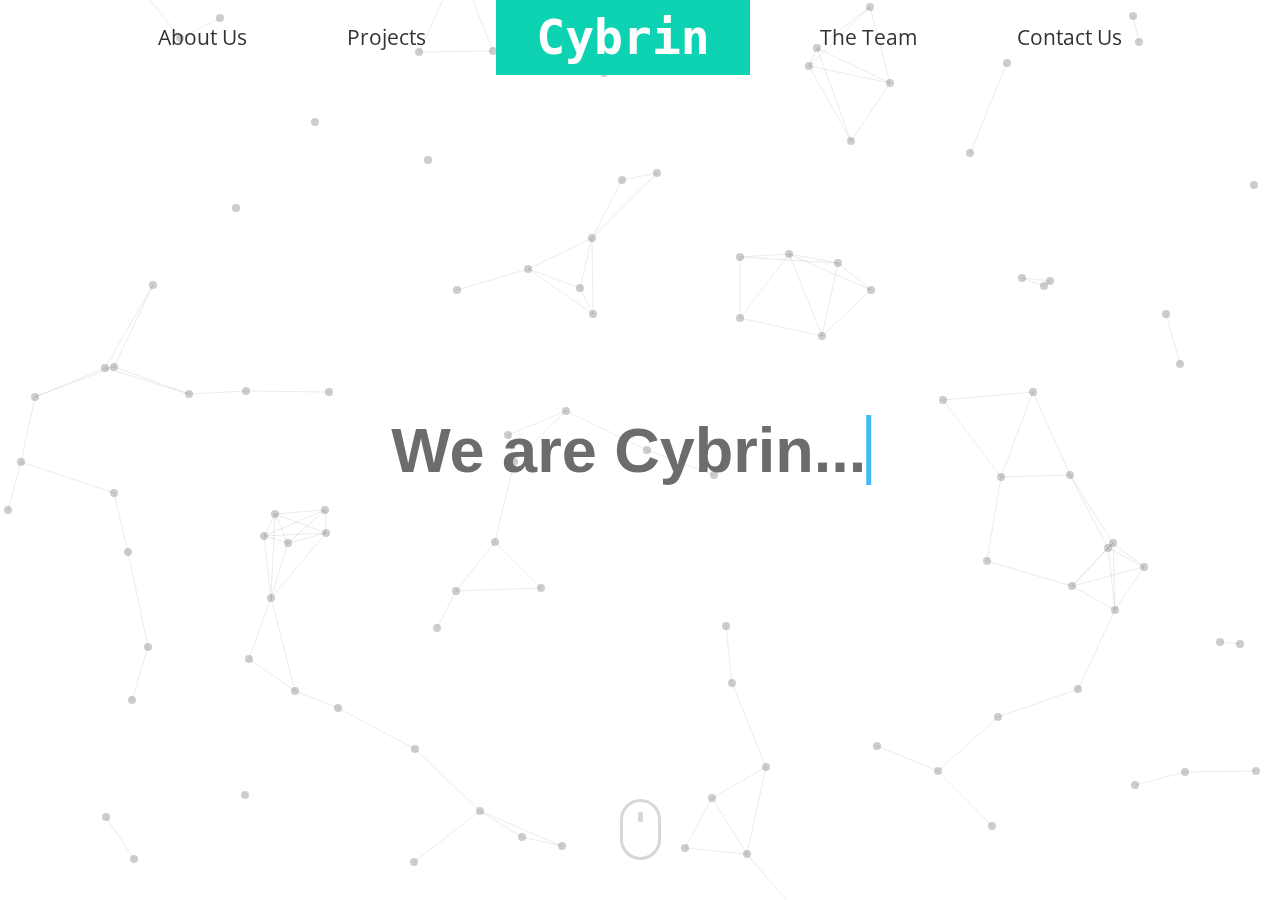
==== commit 058b178c: "Updating dead bitly link" ====
--- a/index.html
+++ b/index.html
@@ -203,8 +203,8 @@
     	<div class="inner_container">
         	<h2 class="title">Join us in #DevelopingIndianApps</h2><hr>
         	<div>
-				<div class="box"><a href="https://bit.ly/2Vq2MyR"><img alt="#DevelopingIndianApps" src="img/Poster1.png"></a></div>
-                <a href="https://bit.ly/2Vq2MyR">
+				<div class="box"><a href="join.html"><img alt="#DevelopingIndianApps" src="img/Poster1.png"></a></div>
+                <a href="join.html">
                     <H1 style="color: aqua;">Register For #DevelopingIndianApps</H1>
         
             </div>
@@ -219,49 +219,7 @@
         </div>
     </div>
     
-    <!--==== PROJECTS
-    <div id="container2" class="container">
-    	<div class="inner_container">
-            <article class="article clearfix">
-                <h2 class="title">Projects</h2><hr>
-
-                <div class="boxes">
-                    <div class="boxes_img">
-                        <a href="https://gssoc.tech" target="_blank">
-                            <img alt="Personal Website" src="img/projects/gssoc.jpg" width="300" height="300">
-                            <div class="overlay">&nbsp;</div>
-                        </a>
-                    </div>
-                    <div class="boxes_text">
-                        <p>Website redesign with added features such as project search and profile lookup including score calculation based on data fetched from <b>Github REST API</b>.</p>
-                    </div>
-                </div>
-
-                <div class="boxes">
-                    <div class="boxes_img">
-                        <a href="https://gssoc.tech" target="_blank">
-                            <img alt="Personal Website" src="img/projects/gssoc.jpg" width="300" height="300">
-                            <div class="overlay">&nbsp;</div>
-                        </a>
-                    </div>
-                    <div class="boxes_text">
-                        <p>Website redesign with added features such as project search and profile lookup including score calculation based on data fetched from <b>Github REST API</b>.</p>
-                    </div>
-                </div>
-                <center><h1>And more...</h1></center>
-                
-            </article>
-
-            Parallax Images
-            <div class="floating-icons" id="floatLayer3">
-                <img src="img/icons/rocket.svg" style="width: 1050px;" />
-            </div>
-            <div class="floating-icons" id="floatLayer4">
-                <img src="img/icons/stars.svg" style="width: 300px;" />
-            </div>
-       </div>
-    </div>
-    
+  
     ==== SKILLS ====-->
     <div id="container6" class="container">
     	<div class="inner_container">
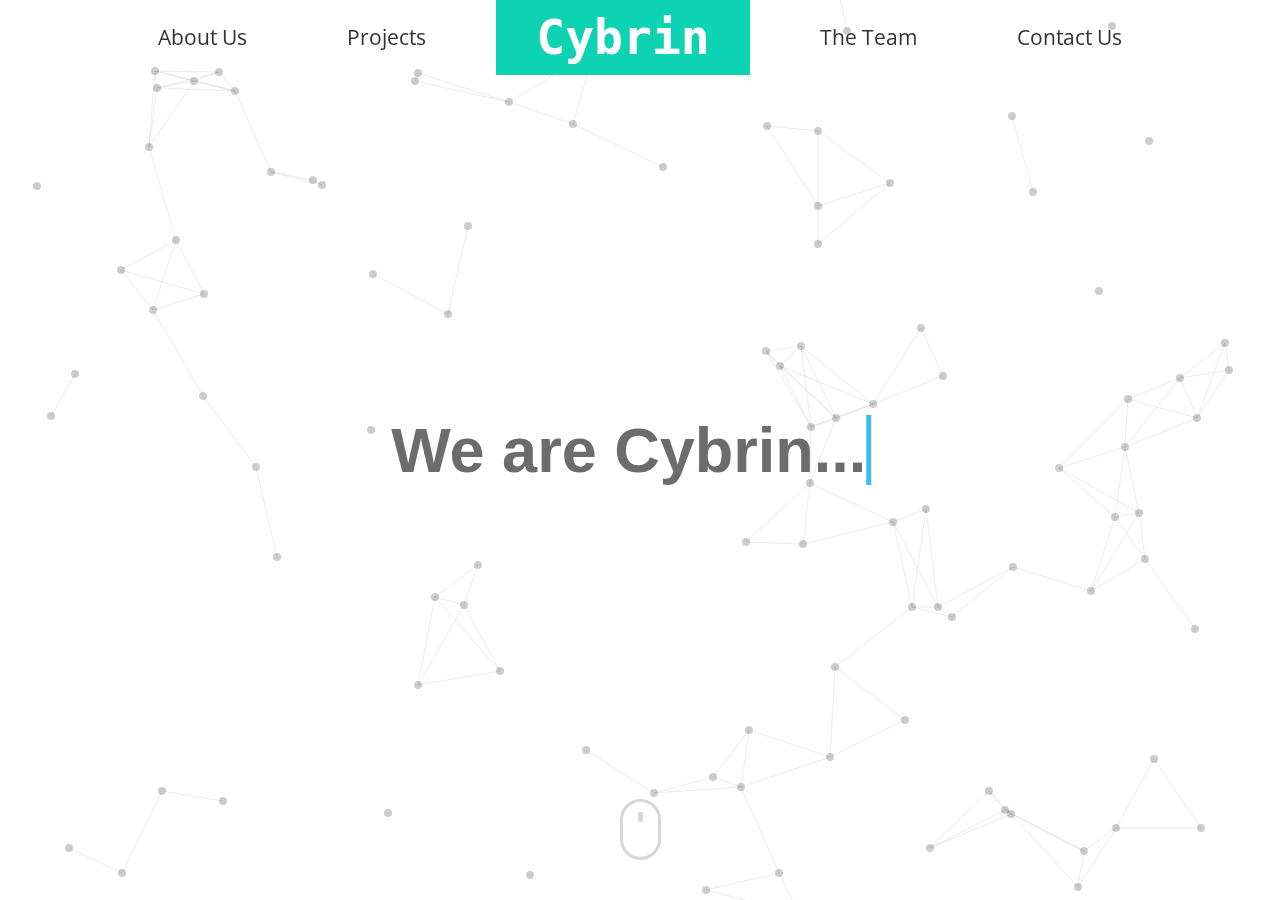
==== commit 069f1a5b: "Removing leftover comment" ====
--- a/index.html
+++ b/index.html
@@ -220,7 +220,6 @@
     </div>
     
   
-    ==== SKILLS ====-->
     <div id="container6" class="container">
     	<div class="inner_container">
             <article class="article clearfix">
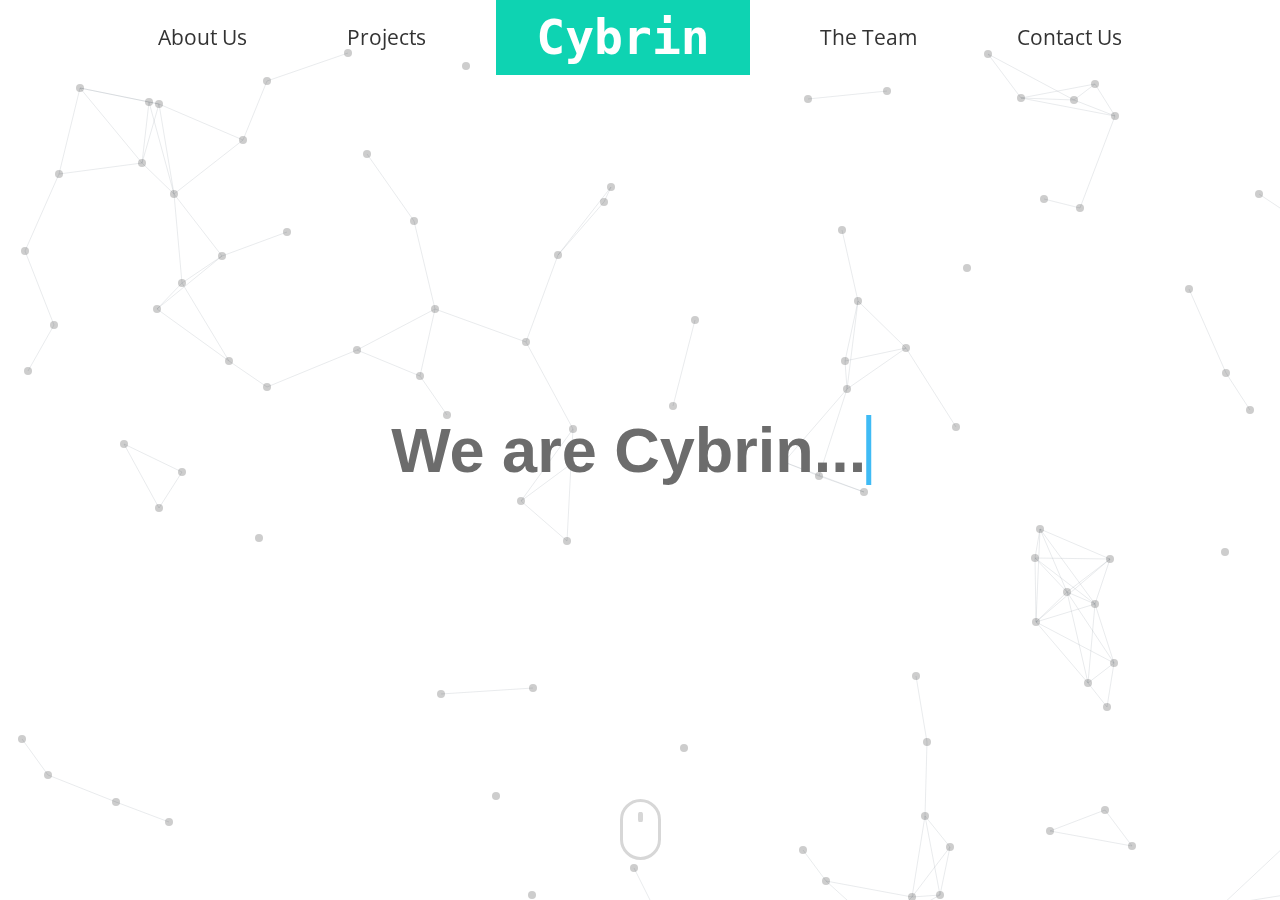
==== commit d1f1591c: "Removing unwanted logos" ====
--- a/index.html
+++ b/index.html
@@ -133,7 +133,7 @@
     <div id="container5" class="container">
     	<div class="inner_container">
             <article class="article clearfix">
-                <h2 class="title">Appreciated By</h2><hr>
+                <h2 class="title">Our Well-wishers</h2><hr>
                 <div class="boxes">
                     <div class="boxes_img">
                         <img class="padding_top" style="height: 80px;" src="img/icons/skcet.png">
@@ -144,15 +144,7 @@
                     </div>
                 </div>
 
-                <div class="boxes">
-                    <div class="boxes_img">
-                        <img class="padding_top" style="height: 80px;" src="img/icons/gov.png">
-                        <div class="overlay">&nbsp;</div>
-                    </div>
-                    <div class="boxes_text">
-                    
-                    </div>
-                </div>
+                
 				
 				<!-- <div class="boxes">
                     <div class="boxes_img">
@@ -164,15 +156,6 @@
                     </div>
                 </div> -->
                 
-                <div class="boxes">
-                    <div class="boxes_img">
-                        <img class="padding_top" style="height: 80px;" src="img/icons/nccipi.png">
-                        <div class="overlay">&nbsp;</div>
-                    </div>
-                    <div class="boxes_text">
-                    	
-                    </div>
-                </div>
 
                 <div class="boxes">
                     <div class="boxes_img">
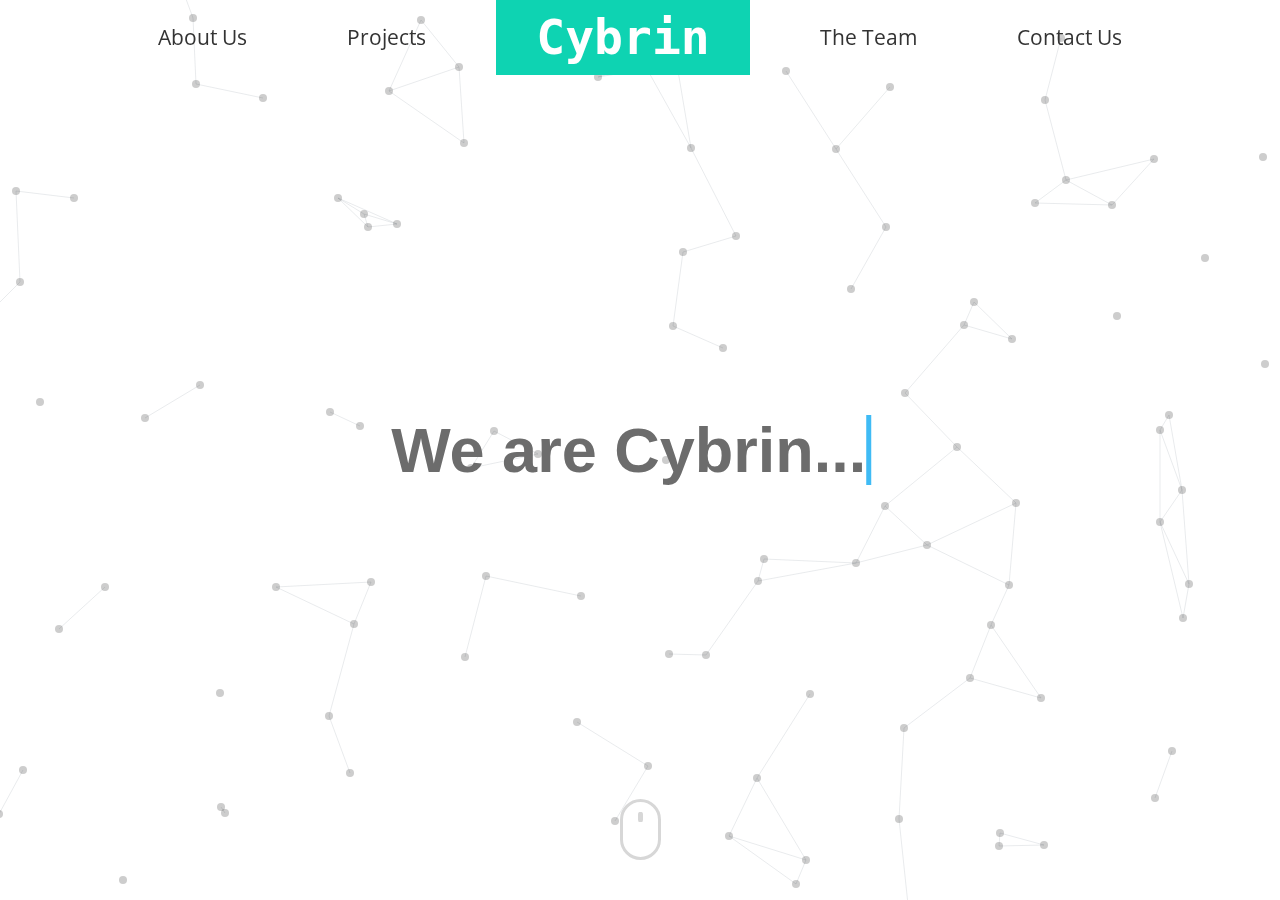
==== commit 033e1572: "Remove logos" ====
--- a/index.html
+++ b/index.html
@@ -157,26 +157,7 @@
                 </div> -->
                 
 
-                <div class="boxes">
-                    <div class="boxes_img">
-                        <img class="padding_top" style="height: 80px;" src="img/icons/github.png">
-                        <div class="overlay">&nbsp;</div>
-                    </div>
-                    <div class="boxes_text">
-                    	
-                    </div>
-                </div>
-
-
-                <div class="boxes">
-                    <div class="boxes_img">
-                        <img class="padding_top" style="height: 80px;" src="img/icons/hackclub.png">
-                        <div class="overlay">&nbsp;</div>
-                    </div>
-                    <div class="boxes_text">
-                    	
-                    </div>
-                </div>
+              
             </article>
             
        </div>
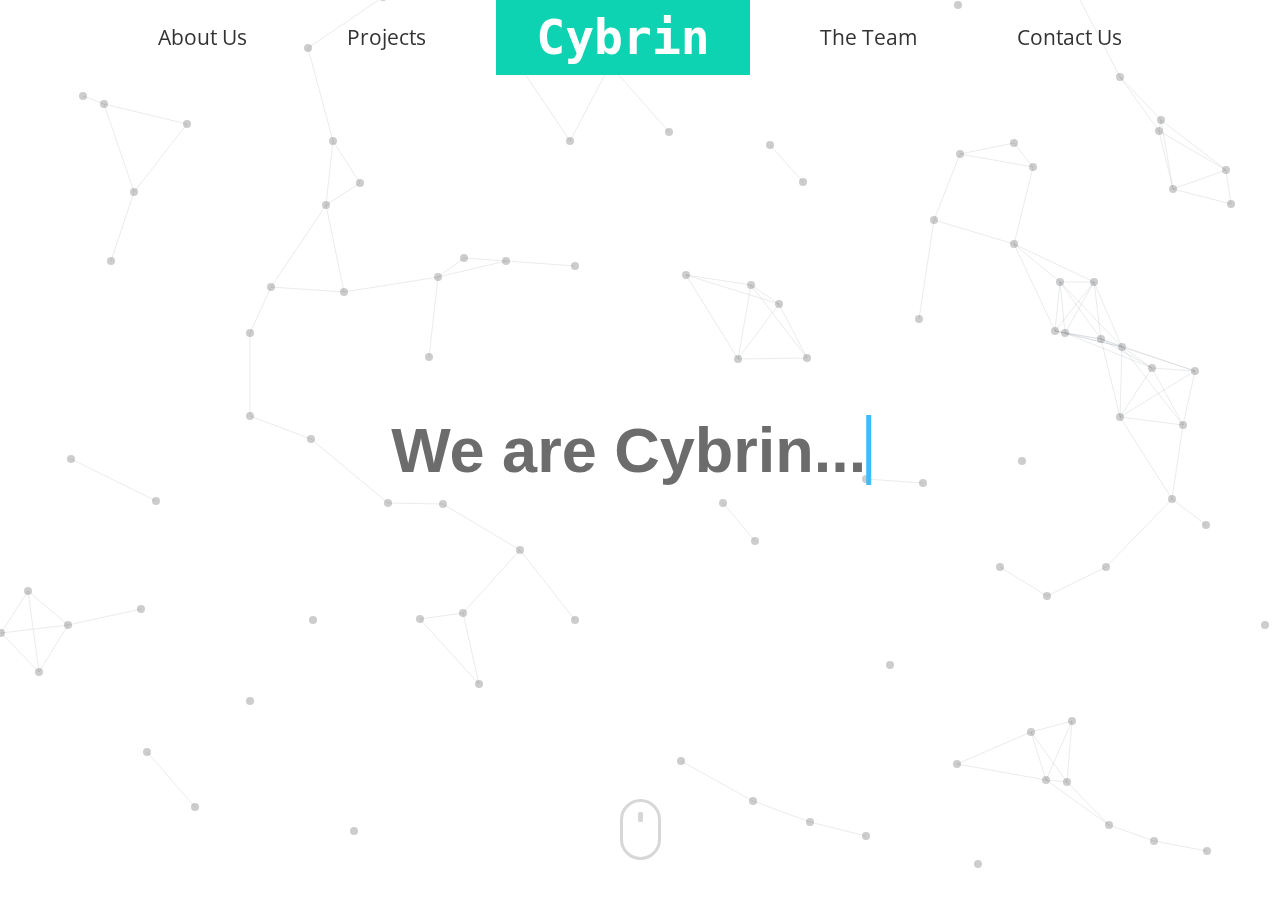
==== commit 475425a5: "Update index.html" ====
--- a/index.html
+++ b/index.html
@@ -51,7 +51,7 @@
             <nav>
                 <a class="anchor-links" onclick="scrollToElement('container1')">About Us</a>
                 <a href="team.html">The Team</a>
-                <a class="anchor-links" onclick="scrollToElement('container2')">Projects</a>
+                <a class="anchor-links" href="indianapps.html">Projects</a>
                 <a class="anchor-links" onclick="scrollToElement('container3')">Achievements</a>
                 <a class="anchor-links" onclick="scrollToElement('container4')">Contact Us</a>
                 <a href="support.html">Support Us</a>
@@ -73,7 +73,7 @@
     <!-- Navigation Bar (for desktop browsers) -->
     <nav id="navigation">
         <a class="anchor-links" onclick="scrollToElement('container1')">About&nbsp;Us</a><!--
-        --><a href="projects.html">Projects</a><!--
+        --><a href="indianapps.html">Projects</a><!--
         --><a class="anchor-links" id="pawankolhe_heading">Cybrin</a><!--
         --><a href="team.html">The Team</a><!--
         --><a class="anchor-links" onclick="scrollToElement('container4')">Contact Us</a>
